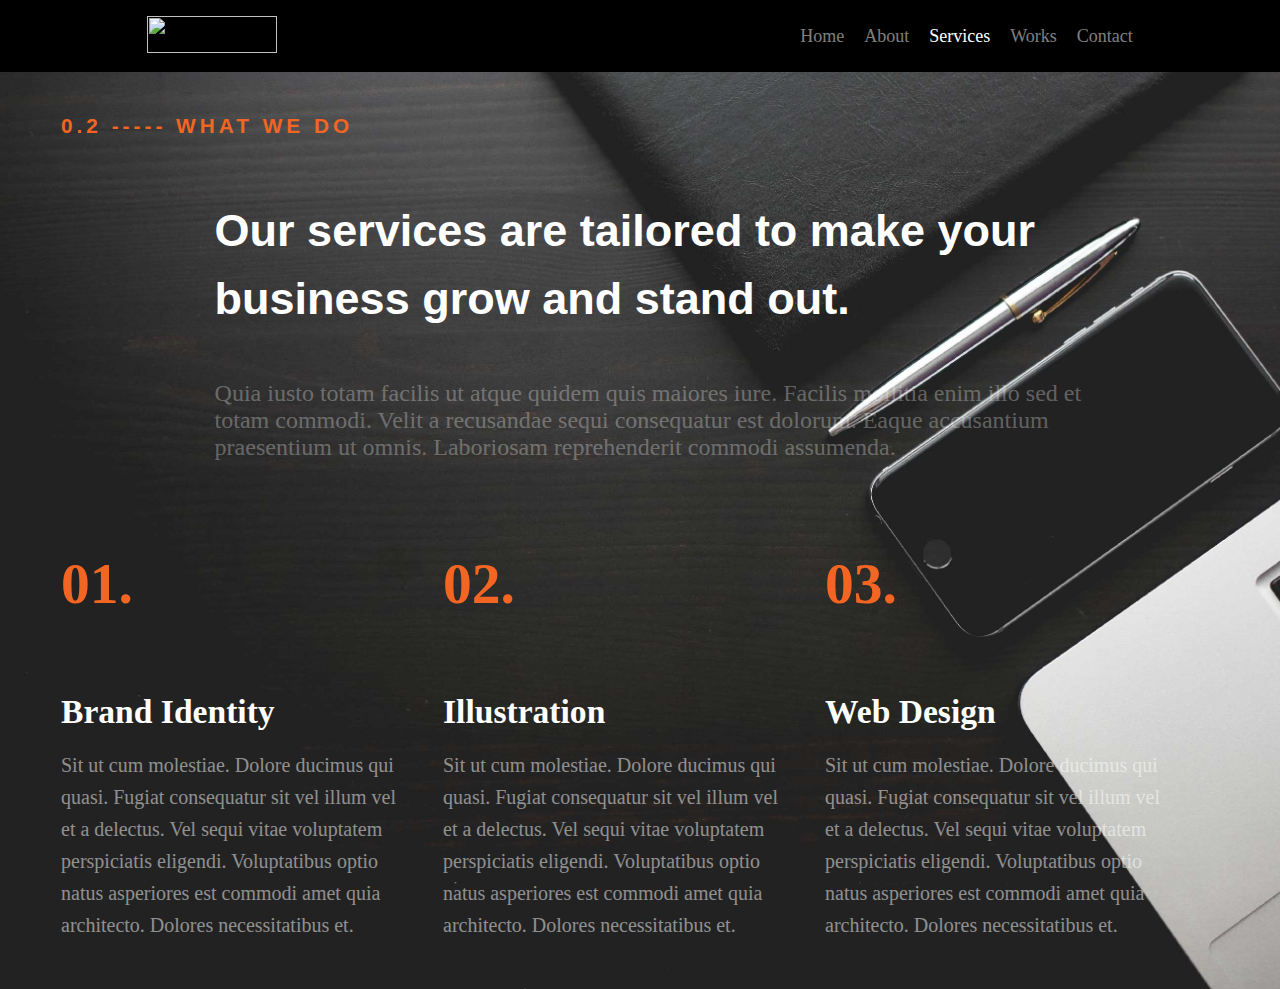
==== Task 3-1/index2.html @ 6d15dcd8 "first commit" ====
<!DOCTYPE html>
<html lang="en">

<head>
    <meta charset="UTF-8">
    <meta name="viewport" content="width=device-width, initial-scale=1.0">
    <link rel="stylesheet" href="style2.css">
    <script src="https://kit.fontawesome.com/6b3b3c6f38.js" crossorigin="anonymous"></script>
    <title>Document</title>
</head>

<body>


    <header>

        <nav>

            <div class="logo">
                <img src="https://preview.colorlib.com/theme/stellar/images/logo.svg" alt="">
            </div>


            <ul>
                <li>
                    <a href="">Home</a>
                </li>
                <li>
                    <a href="">About</a>
                </li>
                <li>
                    <a href="" class="third">Services</a>
                </li>
                <li>
                    <a href="">Works</a>
                </li>
                <li>
                    <a href="">Contact</a>
                </li>
            </ul>


        </nav>
    </header>

    <main>

        <section class="first-section">

            <div class="home-content">
                <h3>0.2 ----- WHAT WE DO</h3>
                <h1>Our services are tailored to make your <br> business grow and stand out.</h1>
                <p>Quia iusto totam facilis ut atque quidem quis maiores iure. Facilis mollitia enim illo sed  et <br>
                    totam
                    commodi. Velit a recusandae sequi consequatur est dolorum. Eaque  accusantium <br> praesentium ut
                    omnis.
                    Laboriosam reprehenderit commodi assumenda.</p>
            </div>

        </section>
     

        <section>
            <div class="cards">
                <div class="card1">
                    <span>01.</span>
                    <span>Brand Identity</span>
                    <span>Sit ut cum molestiae. Dolore ducimus qui quasi. Fugiat consequatur sit vel illum vel et a
                        delectus.
                        Vel sequi vitae voluptatem perspiciatis eligendi. Voluptatibus optio natus asperiores est
                        commodi
                        amet quia architecto. Dolores necessitatibus et.</span>
                </div>
                <div class="card1">
                    <span>02.</span>
                    <span>Illustration</span>
                    <span>Sit ut cum molestiae. Dolore ducimus qui quasi. Fugiat consequatur sit vel illum vel et a
                        delectus.
                        Vel sequi vitae voluptatem perspiciatis eligendi. Voluptatibus optio natus asperiores est
                        commodi
                        amet quia architecto. Dolores necessitatibus et.</span>
                </div>
                <div class="card1">
                    <span>03.</span>
                    <span>Web Design</span>
                    <span>Sit ut cum molestiae. Dolore ducimus qui quasi. Fugiat consequatur sit vel illum vel et a
                        delectus.
                        Vel sequi vitae voluptatem perspiciatis eligendi. Voluptatibus optio natus asperiores est
                        commodi
                        amet quia architecto. Dolores necessitatibus et.</span>
                </div>

            </div>
        </section>

    </main>

</body>

</html>
---- Task 3-1/style2.css ----
* {
    margin: 0;
    padding: 0;
    list-style: none;
    text-decoration: none;
}
body {
    background-image: url('./imgs/services-bg.jpg');
    background-position: fixed;
    background-repeat: no-repeat;
    background-size: cover;
}
header {
    width: 100%;
    background-color: black;
    display: flex;
    justify-content: center;
    margin-bottom: 20px;
}
nav {
    width: 77%;
    height: 72px;
    display: flex;
    justify-content: space-between;
    align-items: center;
}
ul {
    display: flex;
    gap: 20px;
}
ul li a {
    font-size: 18px;
    color: rgba(255, 255, 255, 0.5);
}
.third {
    color: #FFFFFF;
}
.logo img {
    width: 130px;
    height: 37px;
}
section {
    width: 100%;
    display: flex;
    justify-content: center;
    align-items: center;
}
.home-content {
    margin-top: 20px;
    width: 1158px;
    height: 391px;
}

h3 {
    font-family: "Montserrat", sans-serif;
    font-weight: 600;
    font-size: 1.3rem;
    line-height: 1.333;
    text-transform: uppercase;
    letter-spacing: .25rem;
    color: #F26522;
    margin-top: 0;
    margin-bottom: 3.6rem;
}

h1 {
    text-align:left;
    font-size: 45px;
    padding-left: 9.6rem;
    margin: 0 0 48px;
    color: #FFFFFF;
    font-weight: 600;
    font-family: "Montserrat", sans-serif;
    line-height: 1.5;
}

p{
    text-align: left;
    margin: 0 0 36px;
    padding-left: 9.6rem;
    padding-right: 2rem;
    font-size: 24px;
    color: rgba(255, 255, 255, 0.3);
    font-family: "Merriweather", serif;
    font-weight: 300;
    margin-bottom: 3.6rem;
}
.cards{
    display: flex;
    gap: 2rem;
    width: 1158px;
    margin-top: 3rem;
}
.card1 {
    width: 350px;
    /* height: 389px; */
    display: flex;
    flex-direction: column;
}
.card1 span:nth-child(1) {
    font-size: 3.6rem;
    margin-bottom: 4.8rem;
    color: #F26522;
    font-weight: 700;
}
.card1 span:nth-child(2) {
    margin-bottom:18px;
    color: #FFFFFF;
    font-size: 2.1rem;
    font-weight: 600;
}
.card1 span:nth-child(3) {
    font-size: 20px;
    margin-bottom: 3rem;
    font-style: normal;
    font-weight: normal;
    color: rgba(255, 255, 255, 0.5);
    line-height: 1.6;
}
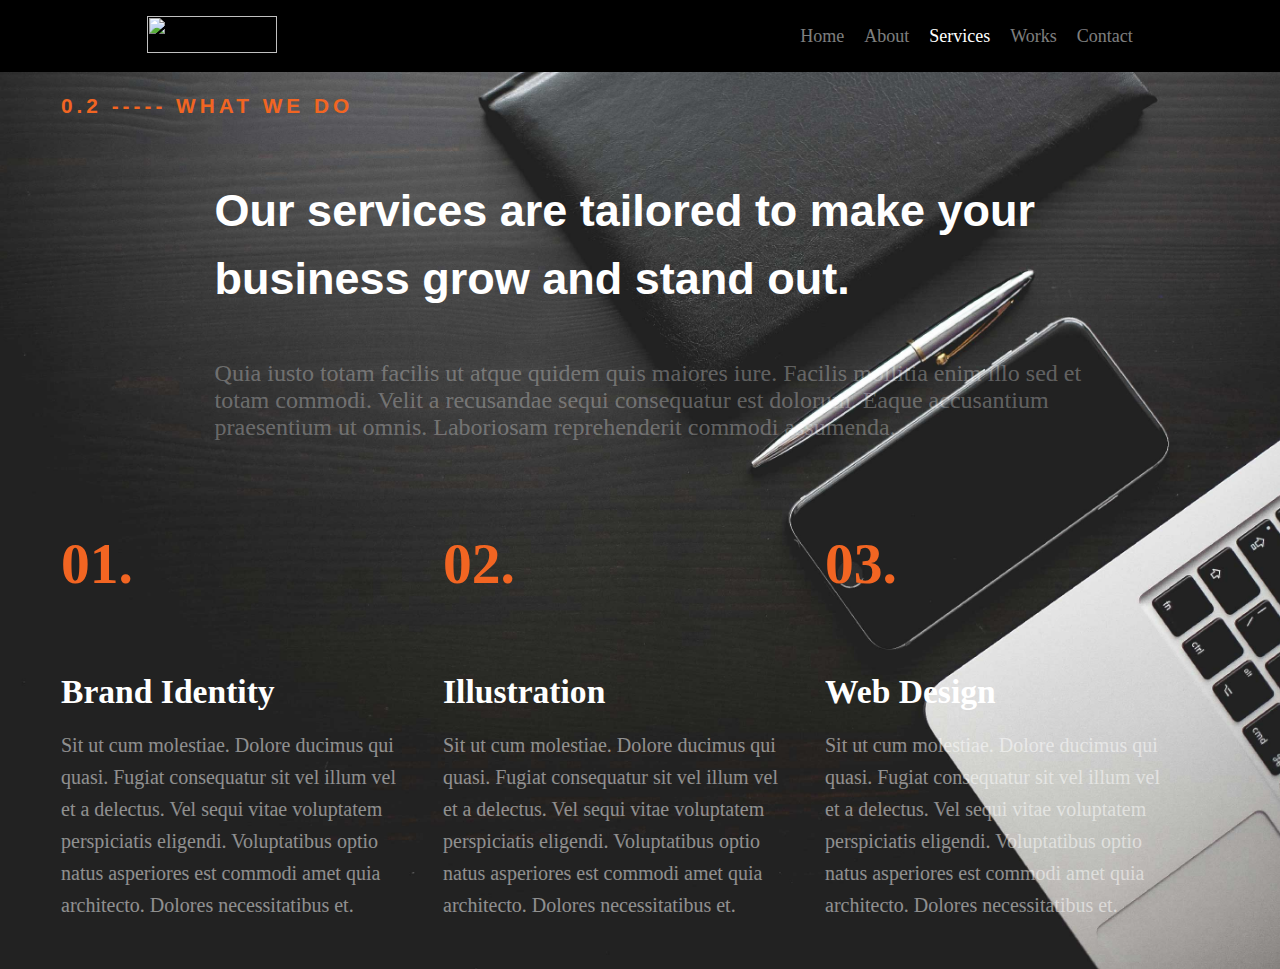
==== commit 717a189e: "backImg changed" ====
--- a/Task 3-1/index2.html
+++ b/Task 3-1/index2.html
@@ -45,7 +45,7 @@
 
     <main>
 
-        <section class="first-section">
+        <section>
 
             <div class="home-content">
                 <h3>0.2 ----- WHAT WE DO</h3>
@@ -57,10 +57,6 @@
                     Laboriosam reprehenderit commodi assumenda.</p>
             </div>
 
-        </section>
-     
-
-        <section>
             <div class="cards">
                 <div class="card1">
                     <span>01.</span>
--- a/Task 3-1/style2.css
+++ b/Task 3-1/style2.css
@@ -4,18 +4,12 @@
     list-style: none;
     text-decoration: none;
 }
-body {
-    background-image: url('./imgs/services-bg.jpg');
-    background-position: fixed;
-    background-repeat: no-repeat;
-    background-size: cover;
-}
+
 header {
     width: 100%;
     background-color: black;
     display: flex;
     justify-content: center;
-    margin-bottom: 20px;
 }
 nav {
     width: 77%;
@@ -39,11 +33,18 @@
     width: 130px;
     height: 37px;
 }
+
 section {
+    background-image: url('./imgs/services-bg.jpg');
+    background-position: fixed;
+    background-repeat: no-repeat;
+    background-size: cover;
     width: 100%;
     display: flex;
+    flex-direction: column;
     justify-content: center;
     align-items: center;
+  
 }
 .home-content {
     margin-top: 20px;
